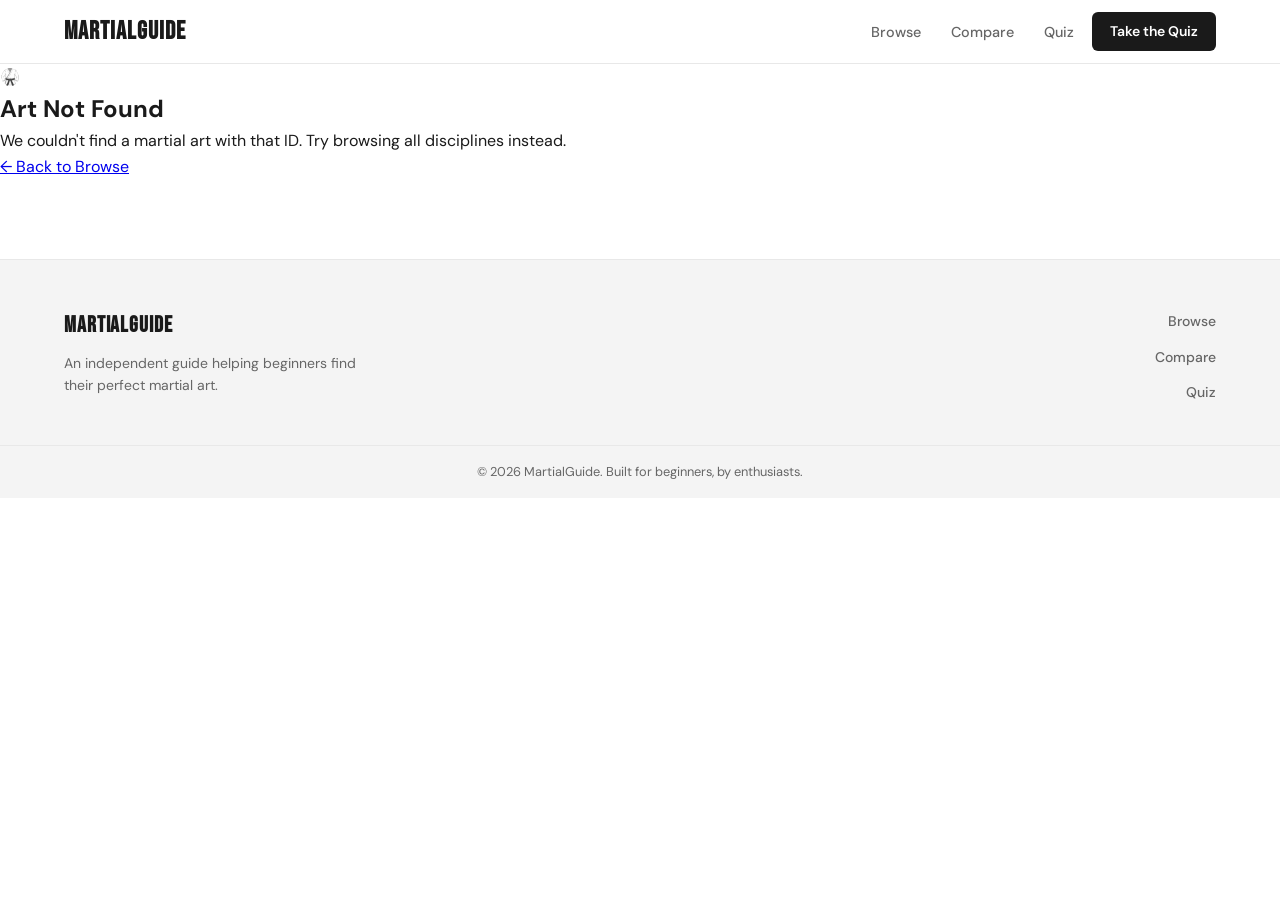
==== html/art-template.html @ 107c46b2 "second commit nqmam vreme da jiveq" ====
<!DOCTYPE html>
<html lang="en">

<head>
    <meta charset="UTF-8" />
    <meta name="viewport" content="width=device-width, initial-scale=1.0" />
    <title>Martial Art — MartialGuide</title>
    <meta name="description" content="Learn about this martial art — difficulty, equipment, history, and more." />

    <link rel="stylesheet" href="../css/shared.css" />
    <link rel="stylesheet" href="../css/art-template.css" />
</head>

<body>

    <div id="navbar-container"></div>

    <main id="main-content">
    </main>

    <div id="footer-container"></div>

    <script src="../js/data.js"></script>
    <script src="../js/layout.js"></script>
    <script src="../js/art-template.js"></script>
</body>

</html>
---- css/shared.css ----
/* ── SHARED STYLES ACROSS ALL PAGES ──────────────────────────── */

:root {
    --color-bg: #ffffff;
    --color-surface: #f4f4f4;
    --color-border: #e8e8e8;
    --color-text: #1a1a1a;
    --color-text-muted: #666666;
    --color-accent: #1a1a1a;
    --color-accent-inv: #ffffff;
    --font-main: 'DM Sans', system-ui, sans-serif;
    --font-display: 'Bebas Neue', 'DM Sans', sans-serif;
    --nav-height: 64px;
    --transition: 0.2s ease;
    --radius: 6px;
}

*,
*::before,
*::after {
    box-sizing: border-box;
    margin: 0;
    padding: 0;
}

body {
    font-family: var(--font-main);
    color: var(--color-text);
    background: var(--color-bg);
    padding-top: var(--nav-height);
    line-height: 1.6;
}

/* ── COMMON BUTTON STYLES ─────────────────────────────────────── */
.btn {
    display: inline-flex;
    align-items: center;
    gap: 8px;
    font-family: var(--font-main);
    font-size: 0.95rem;
    font-weight: 600;
    text-decoration: none;
    padding: 13px 28px;
    border-radius: 8px;
    cursor: pointer;
    transition: transform 0.2s ease, box-shadow 0.2s ease, opacity 0.2s ease;
    white-space: nowrap;
    border: none;
}

.btn:hover {
    transform: translateY(-2px);
}

.btn-dark {
    background: #1a1a1a;
    color: #fff;
    box-shadow: 0 4px 14px rgba(0, 0, 0, 0.18);
}

.btn-dark:hover {
    box-shadow: 0 8px 24px rgba(0, 0, 0, 0.22);
}

.btn-outline {
    background: transparent;
    color: #1a1a1a;
    border: 2px solid #1a1a1a;
}

.btn-outline:hover {
    background: #1a1a1a;
    color: #fff;
}

.btn-white {
    background: #fff;
    color: #1a1a1a;
    box-shadow: 0 4px 14px rgba(255, 255, 255, 0.15);
}

.btn-white:hover {
    box-shadow: 0 8px 28px rgba(255, 255, 255, 0.2);
}

/* ── COMMON BADGE STYLES ──────────────────────────────────────── */
.style-badge {
    font-size: 0.68rem;
    font-weight: 600;
    letter-spacing: 0.08em;
    text-transform: uppercase;
    padding: 3px 9px;
    border-radius: 100px;
    white-space: nowrap;
    flex-shrink: 0;
}

.badge-striking {
    background: #fff3e0;
    color: #c25c00;
}

.badge-grappling {
    background: #e8f4fd;
    color: #0066b3;
}

.badge-weapons {
    background: #fce4ec;
    color: #c2185b;
}

.badge-mixed {
    background: #f3e8ff;
    color: #6d28d9;
}

/* ── STAT BAR COMPONENTS ──────────────────────────────────────── */
.stat-row {
    display: flex;
    flex-direction: column;
    gap: 6px;
}

.stat-item {
    display: flex;
    align-items: center;
    gap: 8px;
}

.stat-label {
    font-size: 0.72rem;
    font-weight: 500;
    color: #888;
    width: 76px;
    flex-shrink: 0;
}

.stat-bar-track {
    flex: 1;
    height: 5px;
    background: #ebebeb;
    border-radius: 10px;
    overflow: hidden;
}

.stat-bar-fill {
    height: 100%;
    border-radius: 10px;
    transition: width 0.6s ease;
}

.stat-bar-fill.blue {
    background: #3b82f6;
}

.stat-bar-fill.red {
    background: #ef4444;
}

.stat-bar-fill.green {
    background: #22c55e;
}

.stat-value {
    font-size: 0.75rem;
    font-weight: 600;
    color: #555;
    width: 22px;
    text-align: right;
}

/* ── COMMON CARD STYLES ───────────────────────────────────────── */
.art-card {
    background: #fff;
    border: 1px solid #e8e8e8;
    border-radius: 12px;
    overflow: hidden;
    cursor: pointer;
    text-decoration: none;
    color: inherit;
    display: flex;
    flex-direction: column;
    transition: transform 0.22s ease, box-shadow 0.22s ease;
}

.art-card:hover {
    transform: translateY(-5px);
    box-shadow: 0 12px 36px rgba(0, 0, 0, 0.1);
}

.art-card-img-placeholder {
    width: 100%;
    height: 170px;
    background: linear-gradient(135deg, #e0e0e0 0%, #ececec 100%);
    display: flex;
    align-items: center;
    justify-content: center;
    font-family: 'Bebas Neue', sans-serif;
    font-size: 2.2rem;
    letter-spacing: 0.05em;
    color: #bbb;
}

.art-card-body {
    padding: 16px 18px 20px;
    display: flex;
    flex-direction: column;
    gap: 12px;
    flex: 1;
}

.art-card-top {
    display: flex;
    align-items: flex-start;
    justify-content: space-between;
    gap: 8px;
}

.art-card-name {
    font-family: var(--font-main);
    font-size: 1.05rem;
    font-weight: 700;
    color: #1a1a1a;
    line-height: 1.2;
}
---- css/art-template.css ----
/* ── ART-TEMPLATE.HTML STYLES ── */

.breadcrumb {
    padding: 16px 24px;
    background: #fff;
    border-bottom: 1px solid #eeeeee;
}

.breadcrumb-inner {
    max-width: 1100px;
    margin: 0 auto;
    display: flex;
    align-items: center;
    gap: 8px;
    font-size: 0.82rem;
    color: #aaa;
    flex-wrap: wrap;
}

.breadcrumb a {
    color: #aaa;
    text-decoration: none;
    transition: color 0.2s;
}

.breadcrumb a:hover {
    color: #1a1a1a;
}

.art-hero {
    position: relative;
    width: 100%;
    height: clamp(280px, 45vw, 460px);
    background: #1a1a1a;
    overflow: hidden;
}

.art-hero-bg {
    position: absolute;
    inset: 0;
    background: linear-gradient(135deg, #2a2a2a 0%, #444 100%);
    display: flex;
    align-items: center;
    justify-content: center;
}

.art-hero-overlay {
    position: absolute;
    inset: 0;
    background: linear-gradient(to top, rgba(0, 0, 0, 0.82) 0%, rgba(0, 0, 0, 0.3) 50%, rgba(0, 0, 0, 0.05) 100%);
}

.art-hero h1 {
    font-family: 'Bebas Neue', sans-serif;
    font-size: clamp(2.6rem, 7vw, 5rem);
    color: #fff;
    letter-spacing: 0.03em;
    line-height: 1;
}

.quick-stats {
    background: #fff;
    border-bottom: 1px solid #eeeeee;
    padding: 28px 32px;
}

.quick-stats-inner {
    max-width: 1100px;
    margin: 0 auto;
    display: grid;
    grid-template-columns: repeat(3, 1fr);
    gap: 24px;
}

.art-body {
    max-width: 1100px;
    margin: 0 auto;
    padding: 48px 24px 80px;
    display: grid;
    grid-template-columns: 1fr 320px;
    gap: 32px;
    align-items: start;
}

.info-card {
    background: #fff;
    border: 1px solid #e8e8e8;
    border-radius: 14px;
    padding: 28px;
    display: flex;
    flex-direction: column;
    gap: 16px;
}

.compare-card {
    background: #1a1a1a;
    border-radius: 14px;
    padding: 24px;
    display: flex;
    flex-direction: column;
    gap: 12px;
    position: sticky;
    top: calc(64px + 16px);
}

.related-section {
    background: #fafafa;
    border-top: 1px solid #e8e8e8;
    padding: 60px 24px;
}

.related-grid {
    display: grid;
    grid-template-columns: repeat(3, 1fr);
    gap: 20px;
}

@media (max-width: 900px) {
    .art-body {
        grid-template-columns: 1fr;
    }

    .quick-stats-inner {
        grid-template-columns: 1fr;
    }

    .related-grid {
        grid-template-columns: repeat(2, 1fr);
    }
}

@media (max-width: 540px) {
    .related-grid {
        grid-template-columns: 1fr;
    }
}
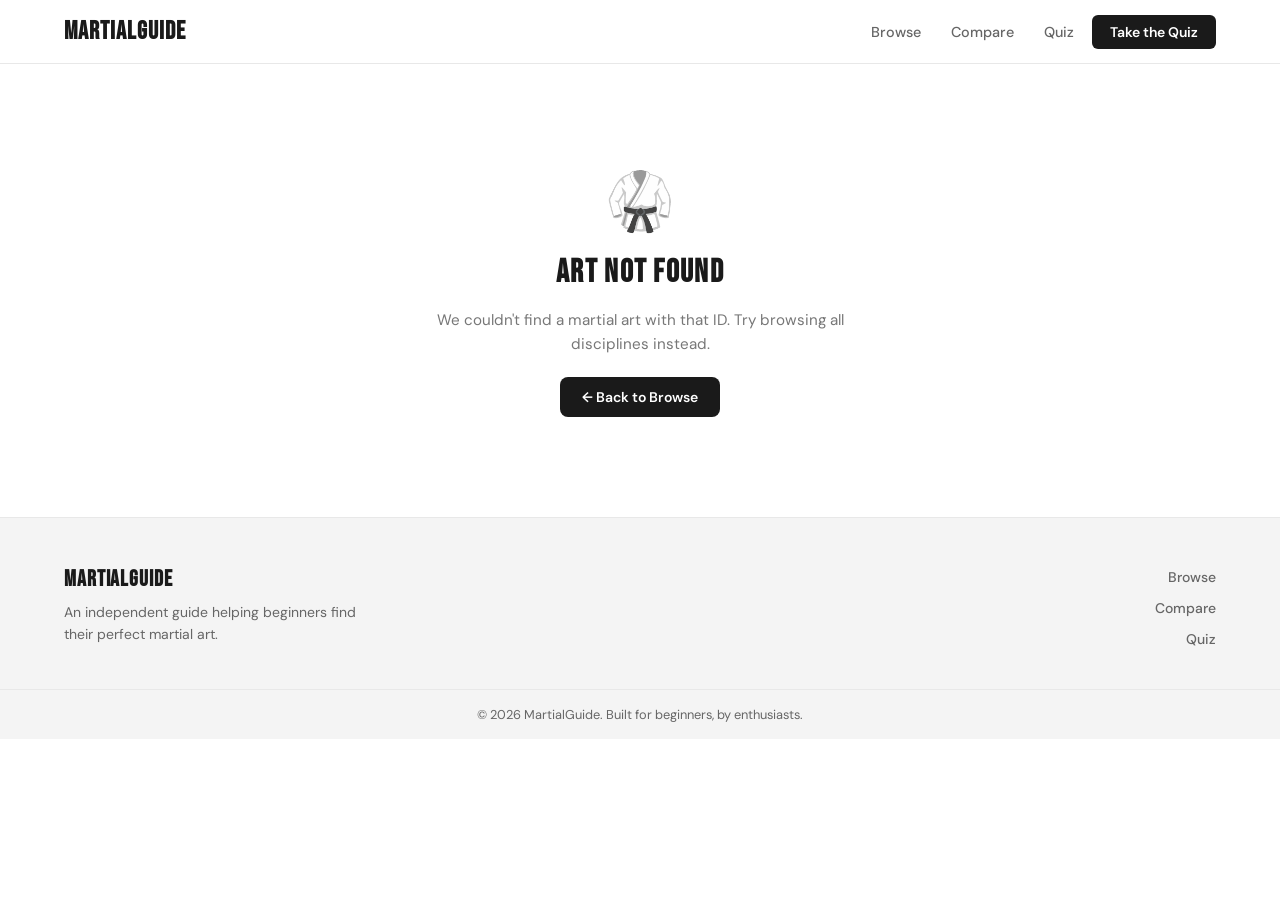
==== commit 22e7566a: "gotvqqqqq" ====
--- a/html/art-template.html
+++ b/html/art-template.html
@@ -7,8 +7,8 @@
     <title>Martial Art — MartialGuide</title>
     <meta name="description" content="Learn about this martial art — difficulty, equipment, history, and more." />
 
-    <link rel="stylesheet" href="../css/shared.css" />
-    <link rel="stylesheet" href="../css/art-template.css" />
+    <link rel="stylesheet" href="../css/art-template.css">
+
 </head>
 
 <body>
@@ -16,6 +16,7 @@
     <div id="navbar-container"></div>
 
     <main id="main-content">
+        <!-- Populated by JS -->
     </main>
 
     <div id="footer-container"></div>
@@ -23,6 +24,7 @@
     <script src="../js/data.js"></script>
     <script src="../js/layout.js"></script>
     <script src="../js/art-template.js"></script>
+
 </body>
 
 </html>
--- a/css/art-template.css
+++ b/css/art-template.css
@@ -1,5 +1,23 @@
-/* ── ART-TEMPLATE.HTML STYLES ── */
-
+*::before,
+*::after {
+    box-sizing: border-box;
+    margin: 0;
+    padding: 0;
+}
+
+/* ── Scroll-reveal base ─────────────────────────────────── */
+.reveal {
+    opacity: 0;
+    transform: translateY(18px);
+    transition: opacity 0.5s ease, transform 0.5s ease;
+}
+
+.reveal.visible {
+    opacity: 1;
+    transform: none;
+}
+
+/* ── BREADCRUMB ─────────────────────────────────────────── */
 .breadcrumb {
     padding: 16px 24px;
     background: #fff;
@@ -27,6 +45,16 @@
     color: #1a1a1a;
 }
 
+.breadcrumb-sep {
+    color: #ddd;
+}
+
+.breadcrumb-current {
+    color: #555;
+    font-weight: 500;
+}
+
+/* ── HERO ───────────────────────────────────────────────── */
 .art-hero {
     position: relative;
     width: 100%;
@@ -35,6 +63,7 @@
     overflow: hidden;
 }
 
+/* Placeholder gradient stands in for real image */
 .art-hero-bg {
     position: absolute;
     inset: 0;
@@ -44,10 +73,93 @@
     justify-content: center;
 }
 
+.art-hero-bg-initials {
+    font-family: 'Bebas Neue', sans-serif;
+    font-size: clamp(5rem, 14vw, 11rem);
+    color: rgba(255, 255, 255, 0.07);
+    letter-spacing: 0.05em;
+    user-select: none;
+}
+
+/* Dark gradient overlay so text is always readable */
 .art-hero-overlay {
     position: absolute;
     inset: 0;
-    background: linear-gradient(to top, rgba(0, 0, 0, 0.82) 0%, rgba(0, 0, 0, 0.3) 50%, rgba(0, 0, 0, 0.05) 100%);
+    background: linear-gradient(to top,
+            rgba(0, 0, 0, 0.82) 0%,
+            rgba(0, 0, 0, 0.3) 50%,
+            rgba(0, 0, 0, 0.05) 100%);
+}
+
+.art-hero-content {
+    position: absolute;
+    bottom: 0;
+    left: 0;
+    right: 0;
+    padding: 28px 32px;
+    max-width: 1100px;
+    margin: 0 auto;
+}
+
+/* Re-center within page */
+.art-hero {
+    display: flex;
+    justify-content: center;
+}
+
+.art-hero-content {
+    position: absolute;
+    bottom: 0;
+    left: 50%;
+    transform: translateX(-50%);
+    width: 100%;
+    max-width: 1100px;
+    padding: 28px 32px;
+}
+
+.art-hero-meta {
+    display: flex;
+    align-items: center;
+    gap: 10px;
+    margin-bottom: 10px;
+}
+
+.art-hero-origin {
+    font-size: 0.8rem;
+    font-weight: 500;
+    color: rgba(255, 255, 255, 0.65);
+    letter-spacing: 0.05em;
+    text-transform: uppercase;
+}
+
+.style-badge {
+    font-size: 0.67rem;
+    font-weight: 700;
+    letter-spacing: 0.09em;
+    text-transform: uppercase;
+    padding: 3px 10px;
+    border-radius: 100px;
+    flex-shrink: 0;
+}
+
+.badge-striking {
+    background: #fff3e0;
+    color: #c25c00;
+}
+
+.badge-grappling {
+    background: #e8f4fd;
+    color: #0066b3;
+}
+
+.badge-weapons {
+    background: #fce4ec;
+    color: #c2185b;
+}
+
+.badge-mixed {
+    background: #f3e8ff;
+    color: #6d28d9;
 }
 
 .art-hero h1 {
@@ -58,6 +170,15 @@
     line-height: 1;
 }
 
+.art-hero-tagline {
+    margin-top: 8px;
+    font-size: 0.95rem;
+    color: rgba(255, 255, 255, 0.55);
+    max-width: 540px;
+    line-height: 1.5;
+}
+
+/* ── QUICK STATS ────────────────────────────────────────── */
 .quick-stats {
     background: #fff;
     border-bottom: 1px solid #eeeeee;
@@ -72,6 +193,64 @@
     gap: 24px;
 }
 
+.stat-block {
+    display: flex;
+    flex-direction: column;
+    gap: 8px;
+}
+
+.stat-block-label {
+    font-size: 0.75rem;
+    font-weight: 600;
+    letter-spacing: 0.1em;
+    text-transform: uppercase;
+    color: #999;
+}
+
+.stat-block-bar-row {
+    display: flex;
+    align-items: center;
+    gap: 10px;
+}
+
+.stat-bar-track {
+    flex: 1;
+    height: 7px;
+    background: #ebebeb;
+    border-radius: 10px;
+    overflow: hidden;
+}
+
+.stat-bar-fill {
+    height: 100%;
+    border-radius: 10px;
+    width: 0;
+    /* animated in by JS */
+    transition: width 0.8s cubic-bezier(0.4, 0, 0.2, 1);
+}
+
+.stat-bar-fill.blue {
+    background: #3b82f6;
+}
+
+.stat-bar-fill.red {
+    background: #ef4444;
+}
+
+.stat-bar-fill.green {
+    background: #22c55e;
+}
+
+.stat-block-value {
+    font-size: 0.85rem;
+    font-weight: 700;
+    color: #333;
+    width: 36px;
+    text-align: right;
+    flex-shrink: 0;
+}
+
+/* ── MAIN CONTENT LAYOUT ────────────────────────────────── */
 .art-body {
     max-width: 1100px;
     margin: 0 auto;
@@ -82,6 +261,19 @@
     align-items: start;
 }
 
+.art-main {
+    display: flex;
+    flex-direction: column;
+    gap: 24px;
+}
+
+.art-sidebar {
+    display: flex;
+    flex-direction: column;
+    gap: 24px;
+}
+
+/* ── INFO CARD ──────────────────────────────────────────── */
 .info-card {
     background: #fff;
     border: 1px solid #e8e8e8;
@@ -92,6 +284,158 @@
     gap: 16px;
 }
 
+.info-card-header {
+    display: flex;
+    align-items: center;
+    gap: 12px;
+    padding-bottom: 16px;
+    border-bottom: 1px solid #f0f0f0;
+}
+
+.info-card-icon {
+    width: 36px;
+    height: 36px;
+    background: #f2f2f2;
+    border-radius: 8px;
+    display: flex;
+    align-items: center;
+    justify-content: center;
+    flex-shrink: 0;
+}
+
+.info-card h2 {
+    font-family: 'DM Sans', sans-serif;
+    font-size: 1rem;
+    font-weight: 700;
+    color: #1a1a1a;
+}
+
+/* Fighting style description */
+.style-description {
+    font-size: 0.92rem;
+    color: #555;
+    line-height: 1.75;
+}
+
+/* Equipment list */
+.equipment-list {
+    list-style: none;
+    display: flex;
+    flex-direction: column;
+    gap: 0;
+}
+
+.equipment-item {
+    display: flex;
+    justify-content: space-between;
+    align-items: center;
+    padding: 10px 0;
+    border-bottom: 1px solid #f4f4f4;
+    gap: 12px;
+}
+
+.equipment-item:last-child {
+    border-bottom: none;
+}
+
+.equipment-item-name {
+    font-size: 0.875rem;
+    color: #333;
+    font-weight: 500;
+}
+
+.equipment-item-cost {
+    font-size: 0.875rem;
+    color: #888;
+    font-weight: 500;
+    white-space: nowrap;
+}
+
+.equipment-total {
+    display: flex;
+    justify-content: space-between;
+    align-items: center;
+    padding: 12px 14px;
+    background: #f6f6f6;
+    border-radius: 8px;
+    margin-top: 4px;
+}
+
+.equipment-total-label {
+    font-size: 0.85rem;
+    font-weight: 700;
+    color: #1a1a1a;
+}
+
+.equipment-total-value {
+    font-size: 0.95rem;
+    font-weight: 700;
+    color: #1a1a1a;
+}
+
+/* Best For pills */
+.bestfor-pills {
+    display: flex;
+    flex-wrap: wrap;
+    gap: 8px;
+}
+
+.bestfor-pill {
+    font-size: 0.82rem;
+    font-weight: 600;
+    padding: 7px 16px;
+    border-radius: 100px;
+    border: 1.5px solid #e0e0e0;
+    color: #bbb;
+    background: #fafafa;
+}
+
+.bestfor-pill.active {
+    background: #1a1a1a;
+    color: #fff;
+    border-color: #1a1a1a;
+}
+
+/* History */
+.history-text {
+    font-size: 0.92rem;
+    color: #555;
+    line-height: 1.8;
+}
+
+/* Practitioners */
+.practitioners-list {
+    list-style: none;
+    display: flex;
+    flex-direction: column;
+    gap: 0;
+}
+
+.practitioners-item {
+    display: flex;
+    align-items: center;
+    gap: 12px;
+    padding: 10px 0;
+    border-bottom: 1px solid #f4f4f4;
+    font-size: 0.875rem;
+    color: #333;
+    font-weight: 500;
+}
+
+.practitioners-item:last-child {
+    border-bottom: none;
+}
+
+.practitioners-item::before {
+    content: '';
+    width: 6px;
+    height: 6px;
+    border-radius: 50%;
+    background: #1a1a1a;
+    flex-shrink: 0;
+}
+
+/* ── SIDEBAR: COMPARE BUTTON ────────────────────────────── */
 .compare-card {
     background: #1a1a1a;
     border-radius: 14px;
@@ -103,25 +447,250 @@
     top: calc(64px + 16px);
 }
 
+.compare-card h3 {
+    font-family: 'DM Sans', sans-serif;
+    font-size: 0.95rem;
+    font-weight: 700;
+    color: #fff;
+    line-height: 1.4;
+}
+
+.compare-card p {
+    font-size: 0.82rem;
+    color: rgba(255, 255, 255, 0.5);
+    line-height: 1.55;
+}
+
+.btn-compare {
+    display: inline-flex;
+    align-items: center;
+    justify-content: center;
+    gap: 6px;
+    background: #fff;
+    color: #1a1a1a;
+    font-family: 'DM Sans', sans-serif;
+    font-size: 0.875rem;
+    font-weight: 700;
+    text-decoration: none;
+    padding: 11px 18px;
+    border-radius: 8px;
+    transition: opacity 0.2s ease, transform 0.2s ease;
+    margin-top: 4px;
+}
+
+.btn-compare:hover {
+    opacity: 0.85;
+    transform: translateY(-1px);
+}
+
+/* ── RELATED ARTS ───────────────────────────────────────── */
 .related-section {
     background: #fafafa;
     border-top: 1px solid #e8e8e8;
     padding: 60px 24px;
 }
 
+.related-inner {
+    max-width: 1100px;
+    margin: 0 auto;
+}
+
+.related-header {
+    margin-bottom: 28px;
+}
+
+.section-label {
+    font-size: 0.72rem;
+    font-weight: 600;
+    letter-spacing: 0.13em;
+    text-transform: uppercase;
+    color: #999;
+    margin-bottom: 6px;
+}
+
+.related-header h2 {
+    font-family: 'Bebas Neue', sans-serif;
+    font-size: clamp(1.6rem, 3.5vw, 2.2rem);
+    letter-spacing: 0.03em;
+    color: #1a1a1a;
+}
+
 .related-grid {
     display: grid;
     grid-template-columns: repeat(3, 1fr);
     gap: 20px;
 }
 
+/* Related card */
+.related-card {
+    background: #fff;
+    border: 1px solid #e8e8e8;
+    border-radius: 12px;
+    overflow: hidden;
+    text-decoration: none;
+    color: inherit;
+    display: flex;
+    flex-direction: column;
+    transition: transform 0.22s ease, box-shadow 0.22s ease;
+}
+
+.related-card:hover {
+    transform: translateY(-4px);
+    box-shadow: 0 12px 32px rgba(0, 0, 0, 0.09);
+}
+
+.related-card-img {
+    height: 130px;
+    background: linear-gradient(135deg, #e2e2e2 0%, #ececec 100%);
+    display: flex;
+    align-items: center;
+    justify-content: center;
+    font-family: 'Bebas Neue', sans-serif;
+    font-size: 1.8rem;
+    color: #c0c0c0;
+    letter-spacing: 0.06em;
+    position: relative;
+    overflow: hidden;
+}
+
+.related-card-img::before {
+    content: '';
+    position: absolute;
+    inset: 0;
+    background-image: repeating-linear-gradient(45deg, transparent, transparent 8px,
+            rgba(255, 255, 255, 0.35) 8px, rgba(255, 255, 255, 0.35) 9px);
+}
+
+.related-card-img span {
+    position: relative;
+    z-index: 1;
+}
+
+.related-card-body {
+    padding: 14px 16px 18px;
+    display: flex;
+    flex-direction: column;
+    gap: 10px;
+}
+
+.related-card-top {
+    display: flex;
+    align-items: flex-start;
+    justify-content: space-between;
+    gap: 8px;
+}
+
+.related-card-name {
+    font-size: 0.95rem;
+    font-weight: 700;
+    color: #1a1a1a;
+}
+
+.related-stat-row {
+    display: flex;
+    flex-direction: column;
+    gap: 5px;
+}
+
+.related-stat-item {
+    display: flex;
+    align-items: center;
+    gap: 6px;
+}
+
+.related-stat-label {
+    font-size: 0.68rem;
+    font-weight: 500;
+    color: #aaa;
+    width: 65px;
+    flex-shrink: 0;
+}
+
+.related-stat-track {
+    flex: 1;
+    height: 4px;
+    background: #ebebeb;
+    border-radius: 10px;
+    overflow: hidden;
+}
+
+.related-stat-fill {
+    height: 100%;
+    border-radius: 10px;
+}
+
+.related-stat-value {
+    font-size: 0.68rem;
+    font-weight: 600;
+    color: #999;
+    width: 16px;
+    text-align: right;
+}
+
+/* ── NOT FOUND ──────────────────────────────────────────── */
+.not-found {
+    max-width: 480px;
+    margin: 100px auto;
+    text-align: center;
+    padding: 0 24px;
+    display: flex;
+    flex-direction: column;
+    align-items: center;
+    gap: 16px;
+}
+
+.not-found-icon {
+    font-size: 3.5rem;
+}
+
+.not-found h2 {
+    font-family: 'Bebas Neue', sans-serif;
+    font-size: 2rem;
+    color: #1a1a1a;
+    letter-spacing: 0.04em;
+}
+
+.not-found p {
+    font-size: 0.95rem;
+    color: #777;
+    line-height: 1.6;
+}
+
+.not-found a {
+    display: inline-flex;
+    align-items: center;
+    gap: 6px;
+    background: #1a1a1a;
+    color: #fff;
+    font-family: 'DM Sans', sans-serif;
+    font-size: 0.875rem;
+    font-weight: 600;
+    text-decoration: none;
+    padding: 11px 22px;
+    border-radius: 8px;
+    margin-top: 4px;
+    transition: opacity 0.2s;
+}
+
+.not-found a:hover {
+    opacity: 0.75;
+}
+
+/* ── RESPONSIVE ─────────────────────────────────────────── */
 @media (max-width: 900px) {
     .art-body {
         grid-template-columns: 1fr;
     }
 
+    .compare-card {
+        position: static;
+        order: -1;
+        /* show compare card before info sections on mobile */
+    }
+
     .quick-stats-inner {
         grid-template-columns: 1fr;
+        gap: 14px;
     }
 
     .related-grid {
@@ -133,4 +702,16 @@
     .related-grid {
         grid-template-columns: 1fr;
     }
+
+    .art-hero-content {
+        padding: 20px;
+    }
+
+    .info-card {
+        padding: 20px;
+    }
+
+    .quick-stats {
+        padding: 20px;
+    }
 }
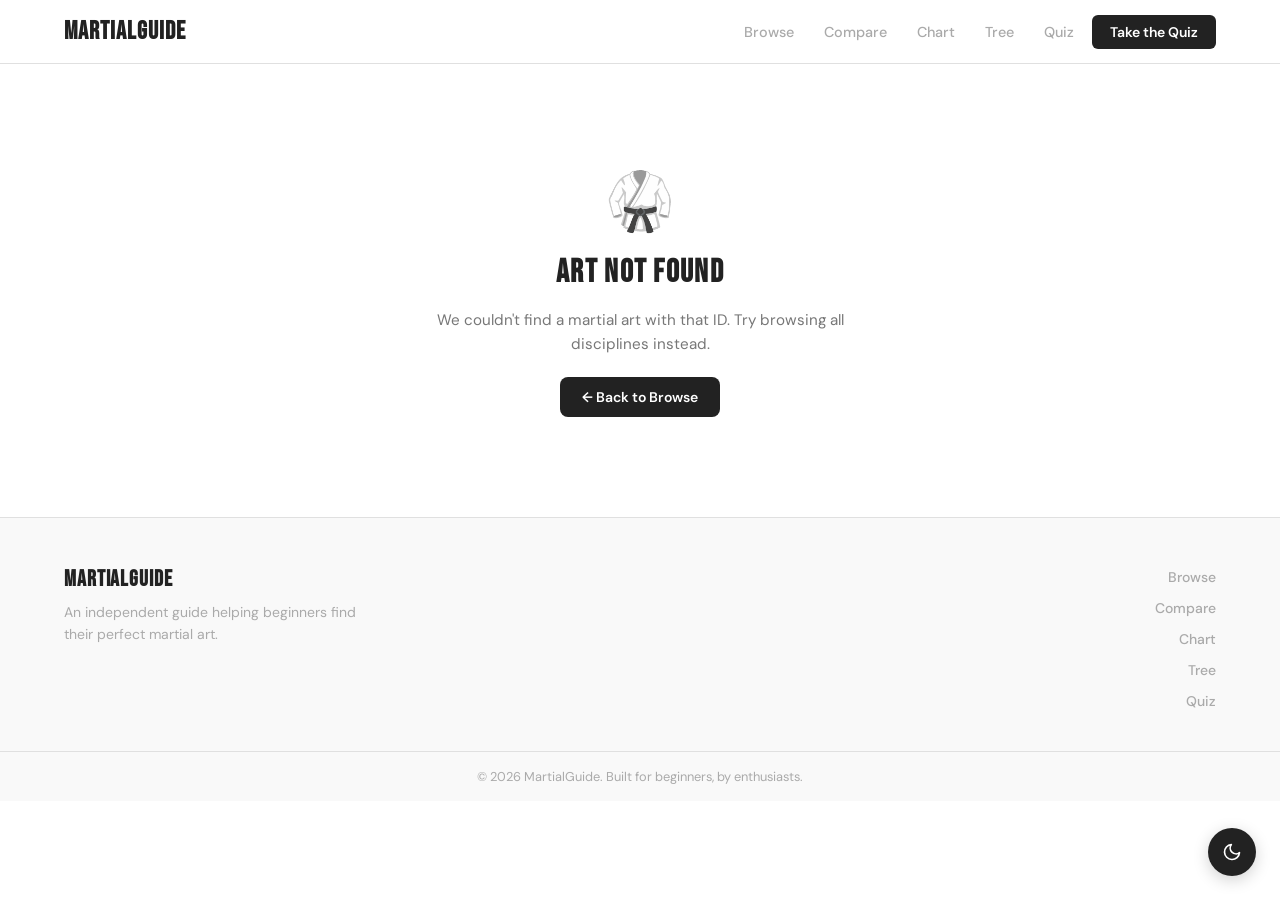
==== commit 45a7ef41: "dark mode chat bachka" ====
--- a/html/art-template.html
+++ b/html/art-template.html
@@ -9,6 +9,13 @@
 
     <link rel="stylesheet" href="../css/art-template.css">
 
+    <script>
+        (function () {
+            if (localStorage.getItem('theme') === 'dark') {
+                document.documentElement.classList.add('dark');
+            }
+        })();
+    </script>
 </head>
 
 <body>
--- a/css/art-template.css
+++ b/css/art-template.css
@@ -1,3 +1,51 @@
+/* ── THEME VARIABLES ─────────────────────────────────────── */
+:root {
+    --bg-primary: #ffffff;
+    --bg-secondary: #f9f9f9;
+    --bg-tertiary: #f0f0f0;
+    --border-color: #e0e0e0;
+    --text-primary: #222222;
+    --text-secondary: #666666;
+    --text-muted: #aaaaaa;
+    --accent: #222222;
+    --accent-text: #ffffff;
+    --navbar-bg: #ffffff;
+    --navbar-border: #e0e0e0;
+    --footer-bg: #f5f5f5;
+    --card-shadow: 0 2px 8px rgba(0, 0, 0, 0.08);
+    --bar-bg: #e0e0e0;
+    --bar-blue: #3b82f6;
+    --bar-red: #ef4444;
+    --bar-green: #22c55e;
+}
+
+html.dark {
+    --bg-primary: #0f0f0f;
+    --bg-secondary: #1a1a1a;
+    --bg-tertiary: #242424;
+    --border-color: #2e2e2e;
+    --text-primary: #f0f0f0;
+    --text-secondary: #aaaaaa;
+    --text-muted: #666666;
+    --accent: #f0f0f0;
+    --accent-text: #0f0f0f;
+    --navbar-bg: #0f0f0f;
+    --navbar-border: #2e2e2e;
+    --footer-bg: #0f0f0f;
+    --card-shadow: 0 2px 8px rgba(0, 0, 0, 0.4);
+    --bar-bg: #2e2e2e;
+    --bar-blue: #60a5fa;
+    --bar-red: #f87171;
+    --bar-green: #4ade80;
+}
+
+/* Global transition for theme switching */
+*,
+*::before,
+*::after {
+    transition: background-color 350ms ease, color 350ms ease, border-color 350ms ease;
+}
+
 *::before,
 *::after {
     box-sizing: border-box;
@@ -20,7 +68,7 @@
 /* ── BREADCRUMB ─────────────────────────────────────────── */
 .breadcrumb {
     padding: 16px 24px;
-    background: #fff;
+    background: var(--bg-primary);
     border-bottom: 1px solid #eeeeee;
 }
 
@@ -31,18 +79,18 @@
     align-items: center;
     gap: 8px;
     font-size: 0.82rem;
-    color: #aaa;
+    color: var(--text-muted);
     flex-wrap: wrap;
 }
 
 .breadcrumb a {
-    color: #aaa;
+    color: var(--text-muted);
     text-decoration: none;
     transition: color 0.2s;
 }
 
 .breadcrumb a:hover {
-    color: #1a1a1a;
+    color: var(--text-primary);
 }
 
 .breadcrumb-sep {
@@ -50,7 +98,7 @@
 }
 
 .breadcrumb-current {
-    color: #555;
+    color: var(--text-secondary);
     font-weight: 500;
 }
 
@@ -59,7 +107,7 @@
     position: relative;
     width: 100%;
     height: clamp(280px, 45vw, 460px);
-    background: #1a1a1a;
+    background: var(--accent);
     overflow: hidden;
 }
 
@@ -165,7 +213,7 @@
 .art-hero h1 {
     font-family: 'Bebas Neue', sans-serif;
     font-size: clamp(2.6rem, 7vw, 5rem);
-    color: #fff;
+    color: var(--accent-text);
     letter-spacing: 0.03em;
     line-height: 1;
 }
@@ -180,7 +228,7 @@
 
 /* ── QUICK STATS ────────────────────────────────────────── */
 .quick-stats {
-    background: #fff;
+    background: var(--bg-primary);
     border-bottom: 1px solid #eeeeee;
     padding: 28px 32px;
 }
@@ -204,7 +252,7 @@
     font-weight: 600;
     letter-spacing: 0.1em;
     text-transform: uppercase;
-    color: #999;
+    color: var(--text-muted);
 }
 
 .stat-block-bar-row {
@@ -216,7 +264,7 @@
 .stat-bar-track {
     flex: 1;
     height: 7px;
-    background: #ebebeb;
+    background: var(--bar-bg);
     border-radius: 10px;
     overflow: hidden;
 }
@@ -230,15 +278,15 @@
 }
 
 .stat-bar-fill.blue {
-    background: #3b82f6;
+    background: var(--bar-blue);
 }
 
 .stat-bar-fill.red {
-    background: #ef4444;
+    background: var(--bar-red);
 }
 
 .stat-bar-fill.green {
-    background: #22c55e;
+    background: var(--bar-green);
 }
 
 .stat-block-value {
@@ -275,8 +323,8 @@
 
 /* ── INFO CARD ──────────────────────────────────────────── */
 .info-card {
-    background: #fff;
-    border: 1px solid #e8e8e8;
+    background: var(--bg-primary);
+    border: 1px solid var(--border-color);
     border-radius: 14px;
     padding: 28px;
     display: flex;
@@ -307,13 +355,13 @@
     font-family: 'DM Sans', sans-serif;
     font-size: 1rem;
     font-weight: 700;
-    color: #1a1a1a;
+    color: var(--text-primary);
 }
 
 /* Fighting style description */
 .style-description {
     font-size: 0.92rem;
-    color: #555;
+    color: var(--text-secondary);
     line-height: 1.75;
 }
 
@@ -346,7 +394,7 @@
 
 .equipment-item-cost {
     font-size: 0.875rem;
-    color: #888;
+    color: var(--text-secondary);
     font-weight: 500;
     white-space: nowrap;
 }
@@ -364,13 +412,13 @@
 .equipment-total-label {
     font-size: 0.85rem;
     font-weight: 700;
-    color: #1a1a1a;
+    color: var(--text-primary);
 }
 
 .equipment-total-value {
     font-size: 0.95rem;
     font-weight: 700;
-    color: #1a1a1a;
+    color: var(--text-primary);
 }
 
 /* Best For pills */
@@ -387,19 +435,19 @@
     border-radius: 100px;
     border: 1.5px solid #e0e0e0;
     color: #bbb;
-    background: #fafafa;
+    background: var(--bg-secondary);
 }
 
 .bestfor-pill.active {
-    background: #1a1a1a;
-    color: #fff;
-    border-color: #1a1a1a;
+    background: var(--accent);
+    color: var(--accent-text);
+    border-color: var(--text-primary);
 }
 
 /* History */
 .history-text {
     font-size: 0.92rem;
-    color: #555;
+    color: var(--text-secondary);
     line-height: 1.8;
 }
 
@@ -431,13 +479,13 @@
     width: 6px;
     height: 6px;
     border-radius: 50%;
-    background: #1a1a1a;
+    background: var(--accent);
     flex-shrink: 0;
 }
 
 /* ── SIDEBAR: COMPARE BUTTON ────────────────────────────── */
 .compare-card {
-    background: #1a1a1a;
+    background: var(--accent);
     border-radius: 14px;
     padding: 24px;
     display: flex;
@@ -451,7 +499,7 @@
     font-family: 'DM Sans', sans-serif;
     font-size: 0.95rem;
     font-weight: 700;
-    color: #fff;
+    color: var(--accent-text);
     line-height: 1.4;
 }
 
@@ -466,8 +514,8 @@
     align-items: center;
     justify-content: center;
     gap: 6px;
-    background: #fff;
-    color: #1a1a1a;
+    background: var(--bg-primary);
+    color: var(--text-primary);
     font-family: 'DM Sans', sans-serif;
     font-size: 0.875rem;
     font-weight: 700;
@@ -485,7 +533,7 @@
 
 /* ── RELATED ARTS ───────────────────────────────────────── */
 .related-section {
-    background: #fafafa;
+    background: var(--bg-secondary);
     border-top: 1px solid #e8e8e8;
     padding: 60px 24px;
 }
@@ -504,7 +552,7 @@
     font-weight: 600;
     letter-spacing: 0.13em;
     text-transform: uppercase;
-    color: #999;
+    color: var(--text-muted);
     margin-bottom: 6px;
 }
 
@@ -512,7 +560,7 @@
     font-family: 'Bebas Neue', sans-serif;
     font-size: clamp(1.6rem, 3.5vw, 2.2rem);
     letter-spacing: 0.03em;
-    color: #1a1a1a;
+    color: var(--text-primary);
 }
 
 .related-grid {
@@ -523,8 +571,8 @@
 
 /* Related card */
 .related-card {
-    background: #fff;
-    border: 1px solid #e8e8e8;
+    background: var(--bg-primary);
+    border: 1px solid var(--border-color);
     border-radius: 12px;
     overflow: hidden;
     text-decoration: none;
@@ -583,7 +631,7 @@
 .related-card-name {
     font-size: 0.95rem;
     font-weight: 700;
-    color: #1a1a1a;
+    color: var(--text-primary);
 }
 
 .related-stat-row {
@@ -601,7 +649,7 @@
 .related-stat-label {
     font-size: 0.68rem;
     font-weight: 500;
-    color: #aaa;
+    color: var(--text-muted);
     width: 65px;
     flex-shrink: 0;
 }
@@ -609,7 +657,7 @@
 .related-stat-track {
     flex: 1;
     height: 4px;
-    background: #ebebeb;
+    background: var(--bar-bg);
     border-radius: 10px;
     overflow: hidden;
 }
@@ -622,7 +670,7 @@
 .related-stat-value {
     font-size: 0.68rem;
     font-weight: 600;
-    color: #999;
+    color: var(--text-muted);
     width: 16px;
     text-align: right;
 }
@@ -646,7 +694,7 @@
 .not-found h2 {
     font-family: 'Bebas Neue', sans-serif;
     font-size: 2rem;
-    color: #1a1a1a;
+    color: var(--text-primary);
     letter-spacing: 0.04em;
 }
 
@@ -660,8 +708,8 @@
     display: inline-flex;
     align-items: center;
     gap: 6px;
-    background: #1a1a1a;
-    color: #fff;
+    background: var(--accent);
+    color: var(--accent-text);
     font-family: 'DM Sans', sans-serif;
     font-size: 0.875rem;
     font-weight: 600;
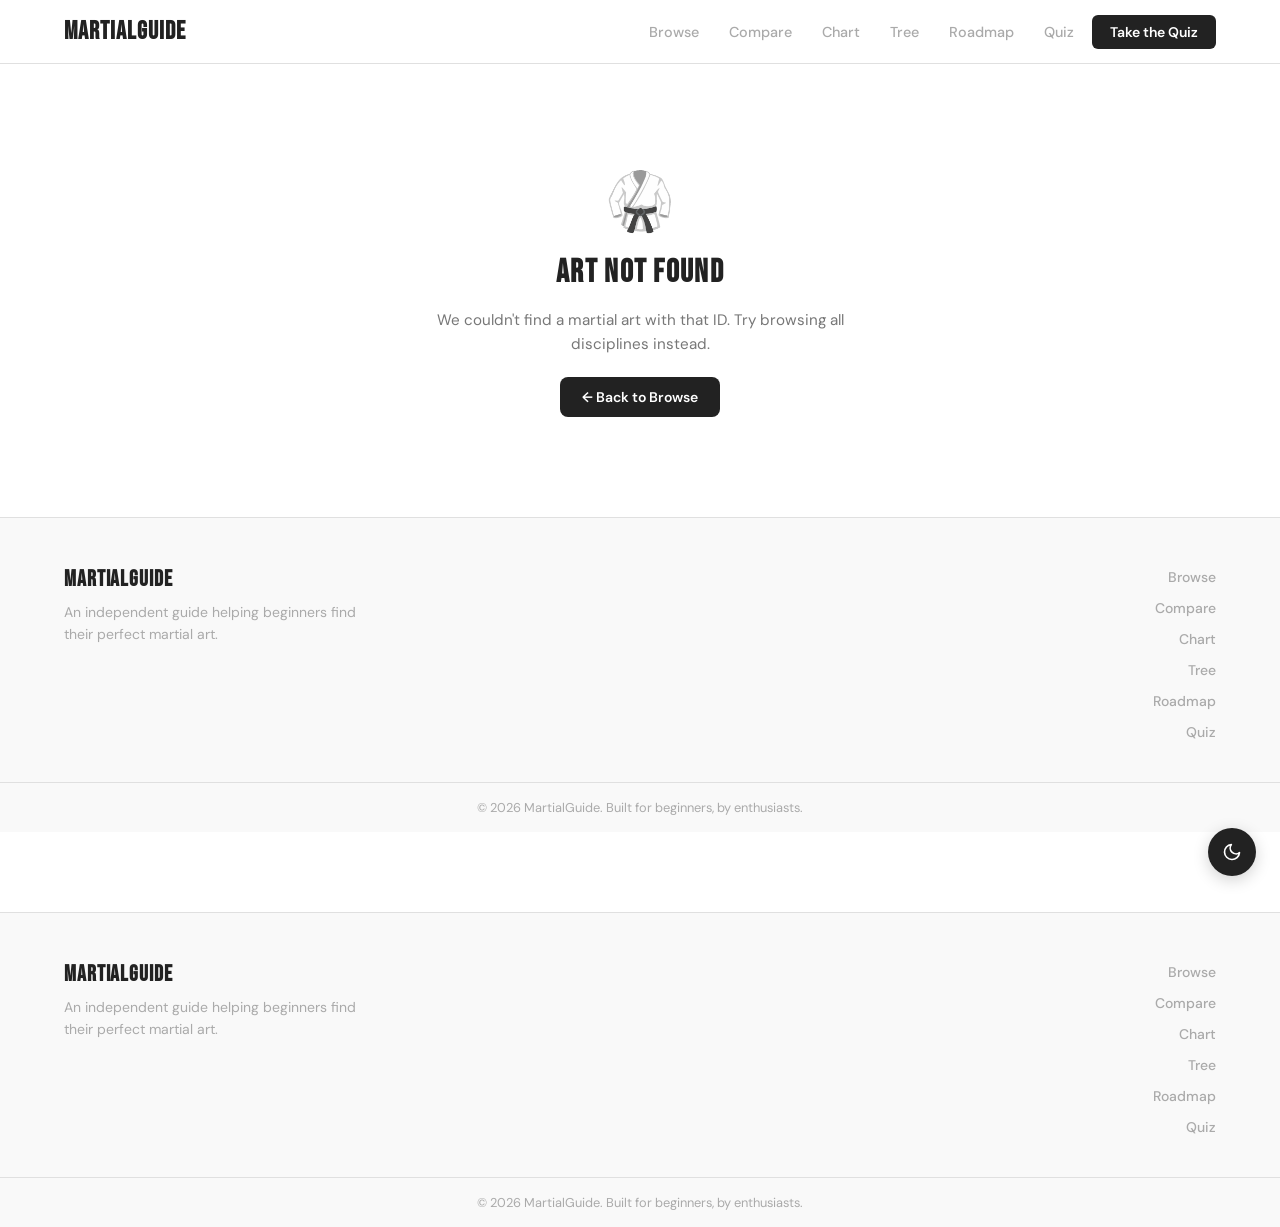
==== commit b5ec9bf1: "roadmap" ====
--- a/html/art-template.html
+++ b/html/art-template.html
@@ -31,6 +31,7 @@
     <script src="../js/data.js"></script>
     <script src="../js/layout.js"></script>
     <script src="../js/art-template.js"></script>
+    <script src="../js/roadmap.js" defer></script>
 
 </body>
 
